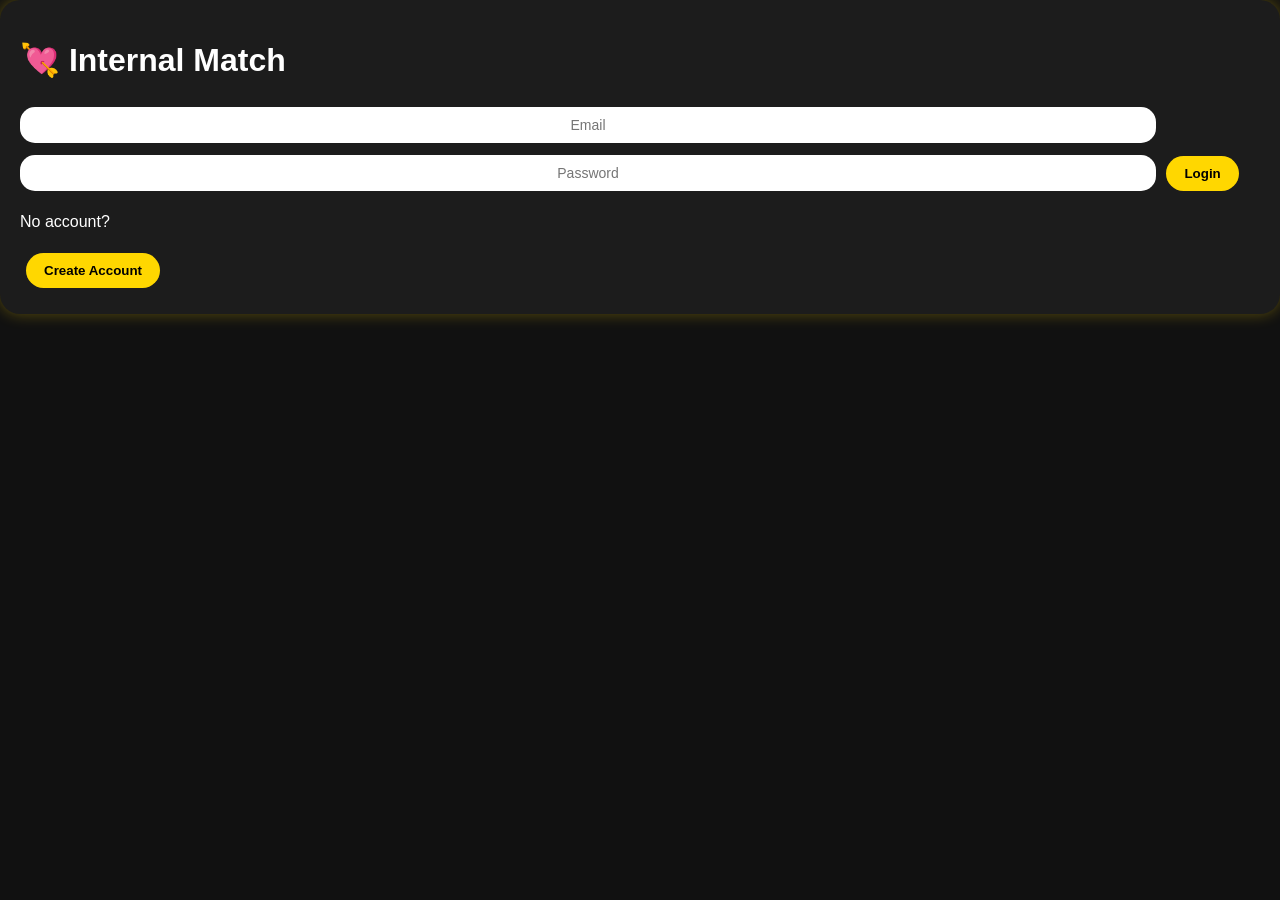
==== index.html @ e92aac55 "Update index.html" ====
<!DOCTYPE html>
<html>
<head>
<meta name="viewport" content="width=device-width, initial-scale=1.0">
<title>Internal Match</title>
<link rel="stylesheet" href="style.css">
</head>

<body>

<div class="card">

<h1>💘 Internal Match</h1>

<input id="email" placeholder="Email">
<input id="password" type="password" placeholder="Password">

<button onclick="login()">Login</button>

<p>No account?</p>

<a href="signup.html">
<button>Create Account</button>
</a>

</div>

<script src="app.js"></script>

</body>
</html>
---- style.css ----
/* Prevent zoom & side scroll */
html, body {
  margin: 0;
  padding: 0;
  overflow-x: hidden;
  font-family: Arial, sans-serif;
  background: #111;
  color: white;
  height: 100%;
}

/* Main content area */
.tab-content {
  min-height: calc(100vh - 80px);
  display: flex;
  justify-content: center;
  align-items: center;
  text-align: center;
  padding: 20px;
  box-sizing: border-box;
}

/* Each tab section */
#profile-tab,
#people-tab,
#liked-tab,
#chats-tab {
  width: 100%;
  max-width: 400px;
}

/* Card style */
.card {
  background: #1c1c1c;
  padding: 20px;
  border-radius: 20px;
  box-shadow: 0 0 15px rgba(255, 215, 0, 0.3);
}

/* Inputs */
input, select {
  width: 90%;
  padding: 10px;
  margin: 6px 0;
  border-radius: 15px;
  border: none;
  text-align: center;
  font-size: 14px;
}

/* Buttons */
button {
  background: gold;
  color: black;
  border: none;
  padding: 10px 18px;
  margin: 6px;
  border-radius: 20px;
  font-weight: bold;
  cursor: pointer;
}

/* Bottom Navigation */
.tab-bar {
  position: fixed;
  bottom: 0;
  left: 0;
  width: 100%;
  height: 70px;
  background: #000;
  display: flex;
  justify-content: space-around;
  align-items: center;
  border-top: 2px solid gold;
  z-index: 1000;
}

.tab-bar button {
  background: none;
  border: none;
  color: gold;
  font-size: 24px;
}

/* ---------------- Chat Styles ---------------- */
#chat-fullscreen {
  display: flex;
  flex-direction: column;
  height: calc(100vh - 80px); /* full height minus bottom nav */
  position: relative; /* for fixed input */
}

/* Chat messages area */
#chat-box {
  flex: 1;
  overflow-y: auto;
  padding: 10px;
  background: #111;
  border-radius: 10px;
  margin-bottom: 60px; /* space for input */
}

/* Chat messages */
.message {
  max-width: 70%;
  margin: 5px;
  padding: 8px 12px;
  border-radius: 15px;
  word-wrap: break-word;
  font-size: 14px;
}

.message.user {
  background: #25D366;
  color: #fff;
  align-self: flex-end;
}

.message.other {
  background: #e5e5e5;
  color: #000;
  align-self: flex-start;
}

/* Chat input container fixed at bottom */
#chat-input-container {
  position: absolute;
  bottom: 0;
  left: 0;
  width: 100%;
  display: flex;
  padding: 10px;
  background: #222;
  box-sizing: border-box;
}

/* Input box */
#chat-input {
  flex: 1;
  padding: 8px 12px;
  border-radius: 20px;
  border: 1px solid #ccc;
  outline: none;
  font-size: 14px;
}

/* Send button */
#chat-send-btn {
  margin-left: 5px;
  padding: 8px 12px;
  border: none;
  background: #25D366;
  color: white;
  border-radius: 50%;
  font-weight: bold;
  cursor: pointer;
}
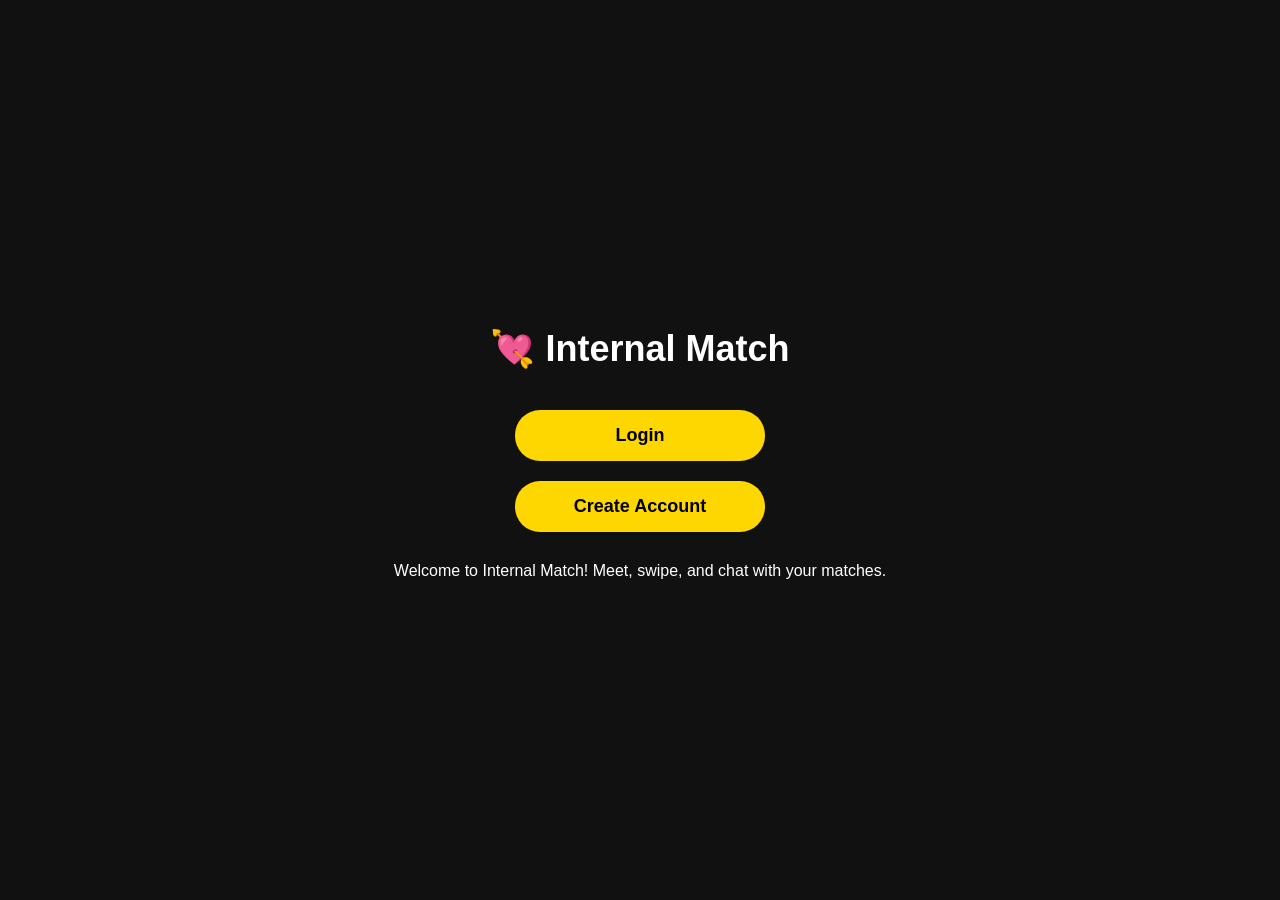
==== commit 5e05b522: "Update index.html" ====
--- a/index.html
+++ b/index.html
@@ -1,31 +1,50 @@
 <!DOCTYPE html>
-<html>
+<html lang="en">
 <head>
-<meta name="viewport" content="width=device-width, initial-scale=1.0">
-<title>Internal Match</title>
-<link rel="stylesheet" href="style.css">
+<meta charset="UTF-8">
+<meta name="viewport" content="width=device-width, initial-scale=1.0, maximum-scale=1.0, user-scalable=no">
+<title>💘 Internal Match</title>
+<style>
+body {
+  margin:0;
+  font-family:Arial;
+  background:#111;
+  color:white;
+  display:flex;
+  justify-content:center;
+  align-items:center;
+  height:100vh;
+  flex-direction:column;
+  text-align:center;
+}
+h1 {
+  font-size:36px;
+  margin-bottom:30px;
+}
+button {
+  background:gold;
+  border:none;
+  padding:15px 40px;
+  border-radius:25px;
+  font-weight:bold;
+  font-size:18px;
+  cursor:pointer;
+  margin:10px;
+  width:70%;
+  max-width:250px;
+  transition:0.2s;
+}
+button:hover {background:#e6c200;}
+p {margin-top:20px;}
+</style>
 </head>
-
 <body>
 
-<div class="card">
+<h1>💘 Internal Match</h1>
+<button onclick="window.location.href='login.html'">Login</button>
+<button onclick="window.location.href='signup.html'">Create Account</button>
 
-<h1>💘 Internal Match</h1>
-
-<input id="email" placeholder="Email">
-<input id="password" type="password" placeholder="Password">
-
-<button onclick="login()">Login</button>
-
-<p>No account?</p>
-
-<a href="signup.html">
-<button>Create Account</button>
-</a>
-
-</div>
-
-<script src="app.js"></script>
+<p>Welcome to Internal Match! Meet, swipe, and chat with your matches.</p>
 
 </body>
 </html>
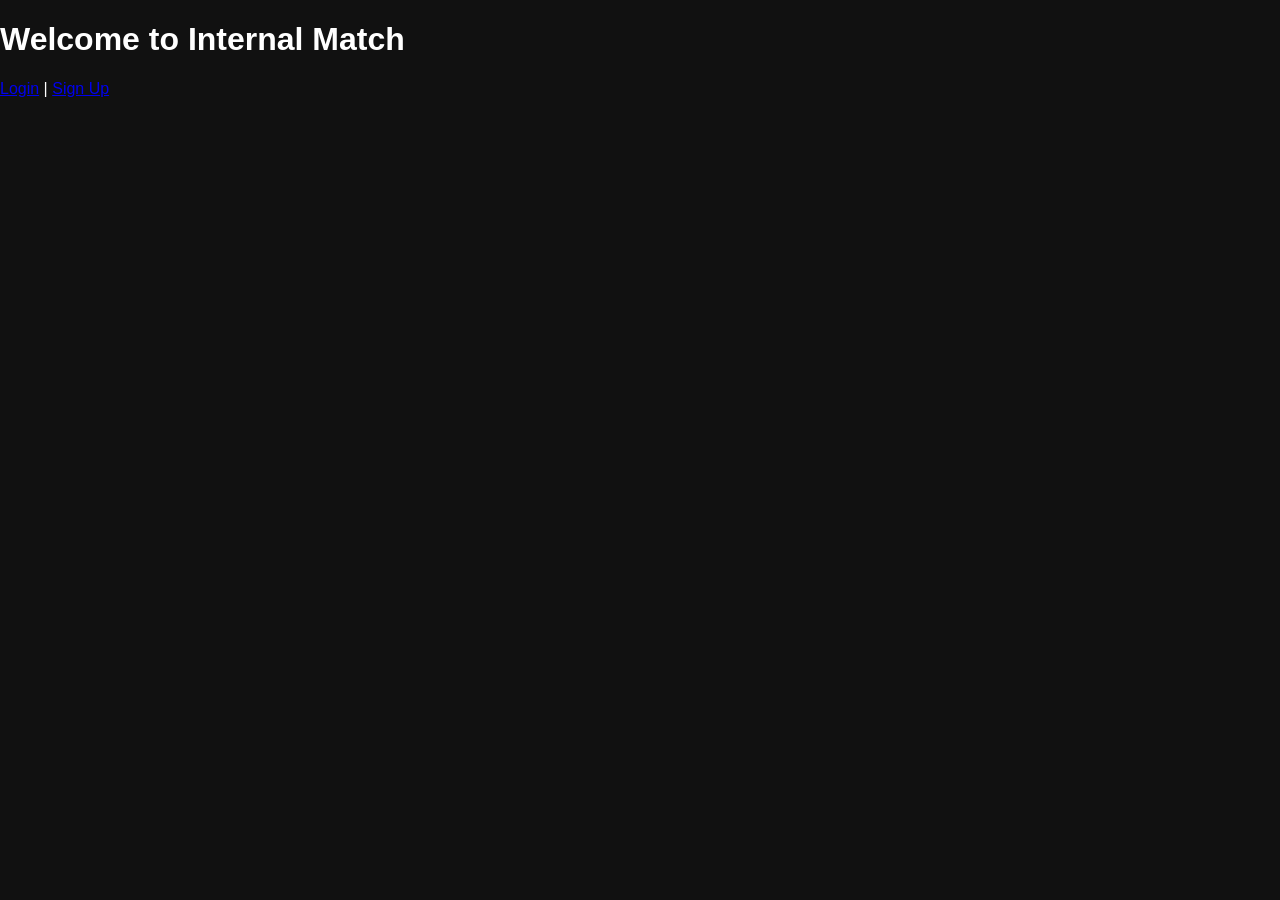
==== commit f7fe0258: "Update index.html" ====
--- a/index.html
+++ b/index.html
@@ -1,50 +1,15 @@
+<!-- index.html -->
+
 <!DOCTYPE html>
 <html lang="en">
 <head>
-<meta charset="UTF-8">
-<meta name="viewport" content="width=device-width, initial-scale=1.0, maximum-scale=1.0, user-scalable=no">
-<title>💘 Internal Match</title>
-<style>
-body {
-  margin:0;
-  font-family:Arial;
-  background:#111;
-  color:white;
-  display:flex;
-  justify-content:center;
-  align-items:center;
-  height:100vh;
-  flex-direction:column;
-  text-align:center;
-}
-h1 {
-  font-size:36px;
-  margin-bottom:30px;
-}
-button {
-  background:gold;
-  border:none;
-  padding:15px 40px;
-  border-radius:25px;
-  font-weight:bold;
-  font-size:18px;
-  cursor:pointer;
-  margin:10px;
-  width:70%;
-  max-width:250px;
-  transition:0.2s;
-}
-button:hover {background:#e6c200;}
-p {margin-top:20px;}
-</style>
+  <meta charset="UTF-8">
+  <meta name="viewport" content="width=device-width, initial-scale=1.0">
+  <title>Home Page</title>
+  <link rel="stylesheet" href="style.css">
 </head>
 <body>
-
-<h1>💘 Internal Match</h1>
-<button onclick="window.location.href='login.html'">Login</button>
-<button onclick="window.location.href='signup.html'">Create Account</button>
-
-<p>Welcome to Internal Match! Meet, swipe, and chat with your matches.</p>
-
+  <h1>Welcome to Internal Match</h1>
+  <a href="login.html">Login</a> | <a href="signup.html">Sign Up</a>
 </body>
 </html>
--- a/style.css
+++ b/style.css
@@ -0,0 +1,33 @@
+body{
+background:#111;
+color:white;
+font-family:Arial;
+margin:0;
+}
+
+.card{
+background:#1c1c1c;
+padding:20px;
+border-radius:20px;
+width:90%;
+max-width:400px;
+margin:100px auto;
+text-align:center;
+}
+
+input{
+width:90%;
+padding:10px;
+margin:8px;
+border-radius:10px;
+border:none;
+}
+
+button{
+background:gold;
+border:none;
+padding:10px 20px;
+border-radius:20px;
+font-weight:bold;
+margin:5px;
+}
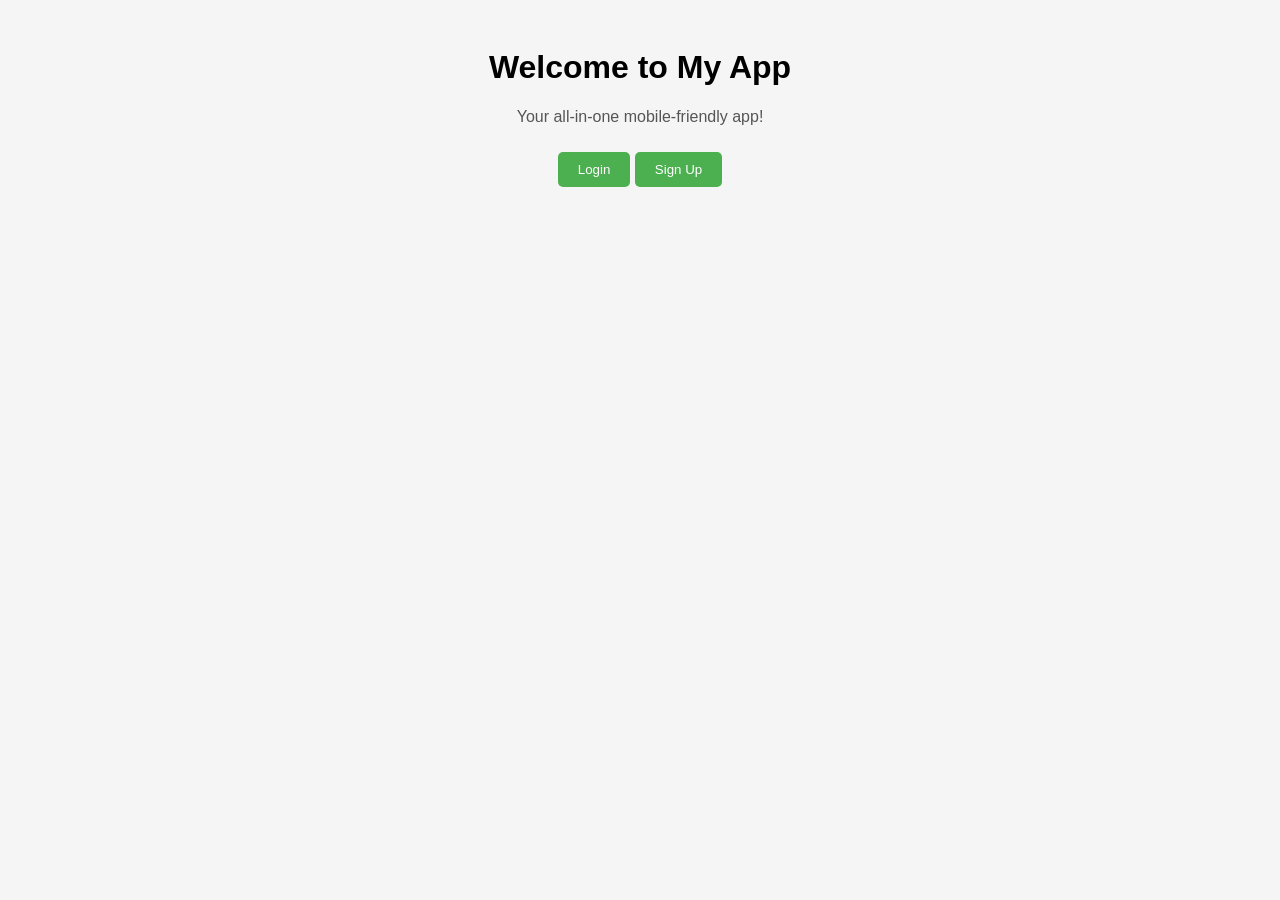
==== commit fcc00358: "Update index.html" ====
--- a/index.html
+++ b/index.html
@@ -1,15 +1,17 @@
-<!-- index.html -->
-
 <!DOCTYPE html>
 <html lang="en">
 <head>
   <meta charset="UTF-8">
   <meta name="viewport" content="width=device-width, initial-scale=1.0">
-  <title>Home Page</title>
+  <title>Welcome</title>
   <link rel="stylesheet" href="style.css">
 </head>
 <body>
-  <h1>Welcome to Internal Match</h1>
-  <a href="login.html">Login</a> | <a href="signup.html">Sign Up</a>
+  <h1>Welcome to My App</h1>
+  <p>Your all-in-one mobile-friendly app!</p>
+  <div class="buttons">
+    <a href="login.html"><button>Login</button></a>
+    <a href="signup.html"><button>Sign Up</button></a>
+  </div>
 </body>
 </html>
--- a/style.css
+++ b/style.css
@@ -1,33 +1,57 @@
-body{
-background:#111;
-color:white;
-font-family:Arial;
-margin:0;
+/* style.css */
+
+body {
+    font-family: Arial, sans-serif;
+    background-color: #f5f5f5;
+    text-align: center;
+    padding: 20px;
 }
 
-.card{
-background:#1c1c1c;
-padding:20px;
-border-radius:20px;
-width:90%;
-max-width:400px;
-margin:100px auto;
-text-align:center;
+h2 {
+    color: #333;
 }
 
-input{
-width:90%;
-padding:10px;
-margin:8px;
-border-radius:10px;
-border:none;
+form {
+    background-color: #fff;
+    padding: 20px;
+    margin: 20px auto;
+    border-radius: 10px;
+    max-width: 350px;
+    box-shadow: 0 2px 5px rgba(0,0,0,0.2);
 }
 
-button{
-background:gold;
-border:none;
-padding:10px 20px;
-border-radius:20px;
-font-weight:bold;
-margin:5px;
+input {
+    width: 90%;
+    padding: 10px;
+    margin: 10px 0;
+    border-radius: 5px;
+    border: 1px solid #ccc;
 }
+
+button {
+    padding: 10px 20px;
+    border: none;
+    background-color: #4CAF50;
+    color: white;
+    border-radius: 5px;
+    cursor: pointer;
+    margin-top: 10px;
+}
+
+button:hover {
+    background-color: #45a049;
+}
+
+a {
+    color: #4CAF50;
+    text-decoration: none;
+}
+
+a:hover {
+    text-decoration: underline;
+}
+
+p {
+    margin-top: 15px;
+    color: #555;
+}
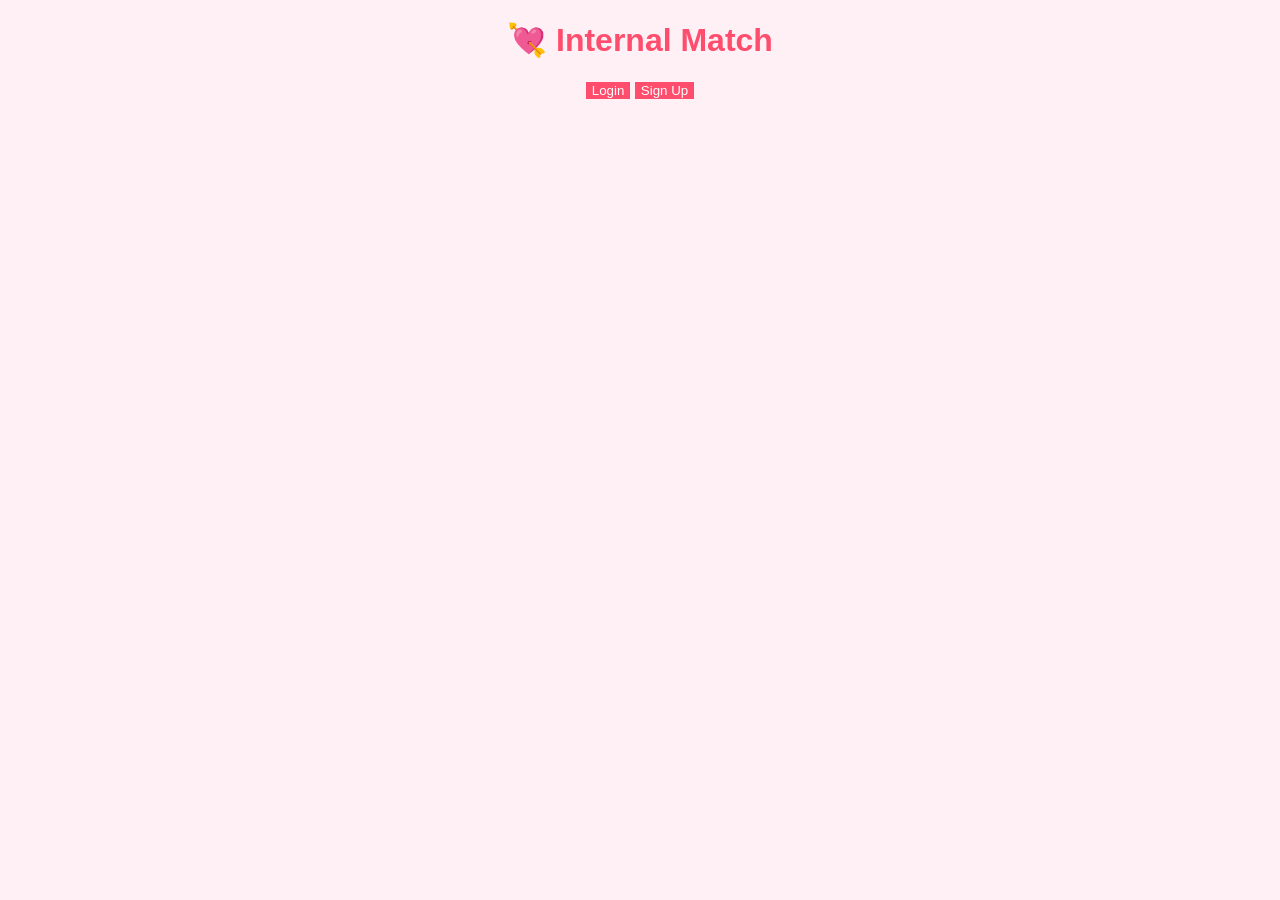
==== commit 9f46e03c: "Update index.html" ====
--- a/index.html
+++ b/index.html
@@ -1,17 +1,16 @@
 <!DOCTYPE html>
 <html lang="en">
 <head>
-  <meta charset="UTF-8">
-  <meta name="viewport" content="width=device-width, initial-scale=1.0">
-  <title>Welcome</title>
-  <link rel="stylesheet" href="style.css">
+<meta charset="UTF-8">
+<meta name="viewport" content="width=device-width, initial-scale=1.0">
+<title>💘 Internal Match</title>
+<link rel="stylesheet" href="style.css">
 </head>
 <body>
-  <h1>Welcome to My App</h1>
-  <p>Your all-in-one mobile-friendly app!</p>
-  <div class="buttons">
-    <a href="login.html"><button>Login</button></a>
-    <a href="signup.html"><button>Sign Up</button></a>
-  </div>
+<h1>💘 Internal Match</h1>
+<div class="buttons">
+  <a href="login.html"><button>Login</button></a>
+  <a href="signup.html"><button>Sign Up</button></a>
+</div>
 </body>
 </html>
--- a/style.css
+++ b/style.css
@@ -1,57 +1,8 @@
-/* style.css */
-
-body {
-    font-family: Arial, sans-serif;
-    background-color: #f5f5f5;
-    text-align: center;
-    padding: 20px;
-}
-
-h2 {
-    color: #333;
-}
-
-form {
-    background-color: #fff;
-    padding: 20px;
-    margin: 20px auto;
-    border-radius: 10px;
-    max-width: 350px;
-    box-shadow: 0 2px 5px rgba(0,0,0,0.2);
-}
-
-input {
-    width: 90%;
-    padding: 10px;
-    margin: 10px 0;
-    border-radius: 5px;
-    border: 1px solid #ccc;
-}
-
-button {
-    padding: 10px 20px;
-    border: none;
-    background-color: #4CAF50;
-    color: white;
-    border-radius: 5px;
-    cursor: pointer;
-    margin-top: 10px;
-}
-
-button:hover {
-    background-color: #45a049;
-}
-
-a {
-    color: #4CAF50;
-    text-decoration: none;
-}
-
-a:hover {
-    text-decoration: underline;
-}
-
-p {
-    margin-top: 15px;
-    color: #555;
-}
+body { font-family: Arial; margin:0; padding-bottom:60px; text-align:center; background:#fff0f6; }
+h1,h2 { color:#ff4d6d; }
+form input,form button { width:80%; padding:10px; margin:10px 0; border-radius:8px; border:1px solid #ccc; }
+button { background:#ff4d6d; color:#fff; border:none; cursor:pointer; }
+button:hover { background:#ff2a5c; }
+.bottom-tabs { position:fixed; bottom:0; left:0; width:100%; height:60px; background:#fff; display:flex; justify-content:space-around; align-items:center; border-top:1px solid #ccc; }
+.bottom-tabs a { text-decoration:none; color:#333; font-size:12px; display:flex; flex-direction:column; align-items:center; }
+.bottom-tabs img { width:24px; height:24px; margin-bottom:2px; }
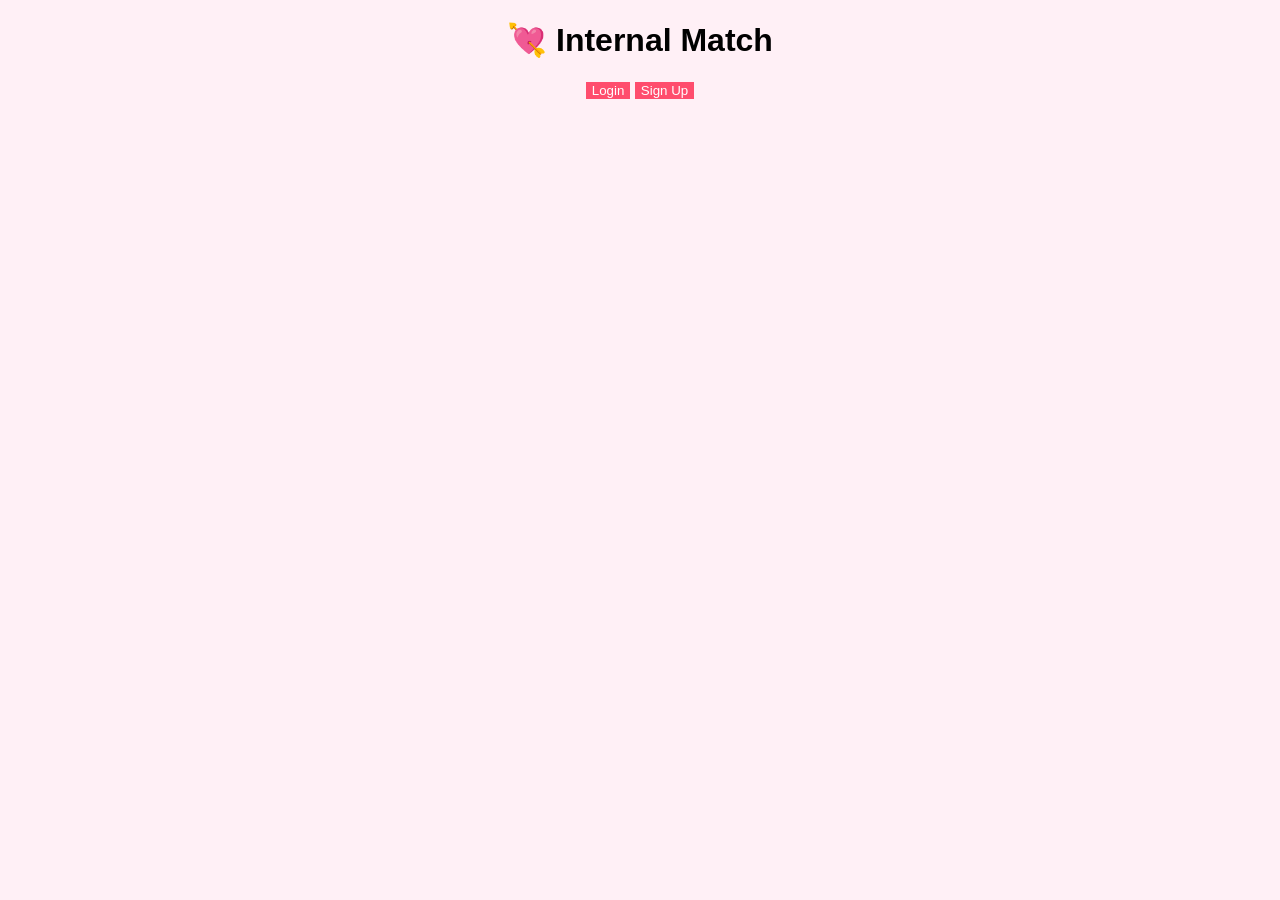
==== commit 4145550c: "Update index.html" ====
--- a/index.html
+++ b/index.html
@@ -1,16 +1,19 @@
 <!DOCTYPE html>
-<html lang="en">
+<html>
 <head>
 <meta charset="UTF-8">
-<meta name="viewport" content="width=device-width, initial-scale=1.0">
 <title>💘 Internal Match</title>
 <link rel="stylesheet" href="style.css">
 </head>
+
 <body>
+
 <h1>💘 Internal Match</h1>
+
 <div class="buttons">
-  <a href="login.html"><button>Login</button></a>
-  <a href="signup.html"><button>Sign Up</button></a>
+<a href="login.html"><button>Login</button></a>
+<a href="signup.html"><button>Sign Up</button></a>
 </div>
+
 </body>
 </html>
--- a/style.css
+++ b/style.css
@@ -1,6 +1,6 @@
-body { font-family: Arial; margin:0; padding-bottom:60px; text-align:center; background:#fff0f6; }
-h1,h2 { color:#ff4d6d; }
-form input,form button { width:80%; padding:10px; margin:10px 0; border-radius:8px; border:1px solid #ccc; }
+body { font-family: Arial, sans-serif; margin:0; padding-bottom:60px; text-align:center; background:#fff0f6; }
+h2 { color:#ff4d6d; }
+form input, form button { width:80%; padding:10px; margin:10px 0; border-radius:8px; border:1px solid #ccc; }
 button { background:#ff4d6d; color:#fff; border:none; cursor:pointer; }
 button:hover { background:#ff2a5c; }
 .bottom-tabs { position:fixed; bottom:0; left:0; width:100%; height:60px; background:#fff; display:flex; justify-content:space-around; align-items:center; border-top:1px solid #ccc; }
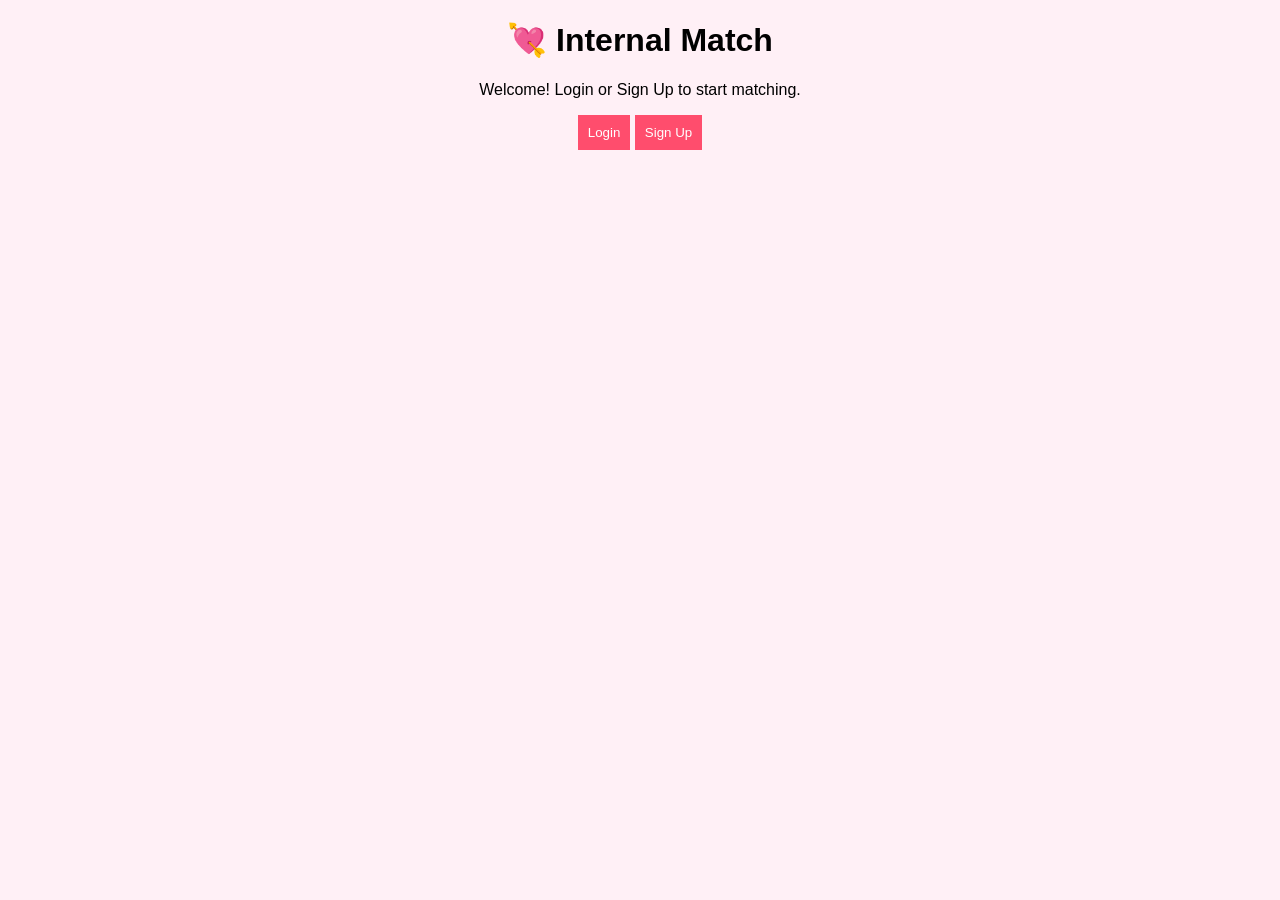
==== commit 69b615e8: "Update index.html" ====
--- a/index.html
+++ b/index.html
@@ -1,18 +1,21 @@
 <!DOCTYPE html>
-<html>
+<html lang="en">
 <head>
 <meta charset="UTF-8">
+<meta name="viewport" content="width=device-width, initial-scale=1.0">
 <title>💘 Internal Match</title>
 <link rel="stylesheet" href="style.css">
 </head>
-
 <body>
 
-<h1>💘 Internal Match</h1>
+<div class="container">
+  <h1>💘 Internal Match</h1>
+  <p>Welcome! Login or Sign Up to start matching.</p>
 
-<div class="buttons">
-<a href="login.html"><button>Login</button></a>
-<a href="signup.html"><button>Sign Up</button></a>
+  <div class="buttons">
+    <a href="login.html"><button class="btn-login">Login</button></a>
+    <a href="signup.html"><button class="btn-signup">Sign Up</button></a>
+  </div>
 </div>
 
 </body>
--- a/style.css
+++ b/style.css
@@ -1,8 +1,20 @@
-body { font-family: Arial, sans-serif; margin:0; padding-bottom:60px; text-align:center; background:#fff0f6; }
-h2 { color:#ff4d6d; }
-form input, form button { width:80%; padding:10px; margin:10px 0; border-radius:8px; border:1px solid #ccc; }
-button { background:#ff4d6d; color:#fff; border:none; cursor:pointer; }
-button:hover { background:#ff2a5c; }
-.bottom-tabs { position:fixed; bottom:0; left:0; width:100%; height:60px; background:#fff; display:flex; justify-content:space-around; align-items:center; border-top:1px solid #ccc; }
-.bottom-tabs a { text-decoration:none; color:#333; font-size:12px; display:flex; flex-direction:column; align-items:center; }
-.bottom-tabs img { width:24px; height:24px; margin-bottom:2px; }
+body{
+font-family:Arial;
+text-align:center;
+background:#fff0f6;
+}
+
+input{
+display:block;
+margin:10px auto;
+padding:10px;
+width:80%;
+}
+
+button{
+padding:10px;
+background:#ff4d6d;
+color:white;
+border:none;
+cursor:pointer;
+}
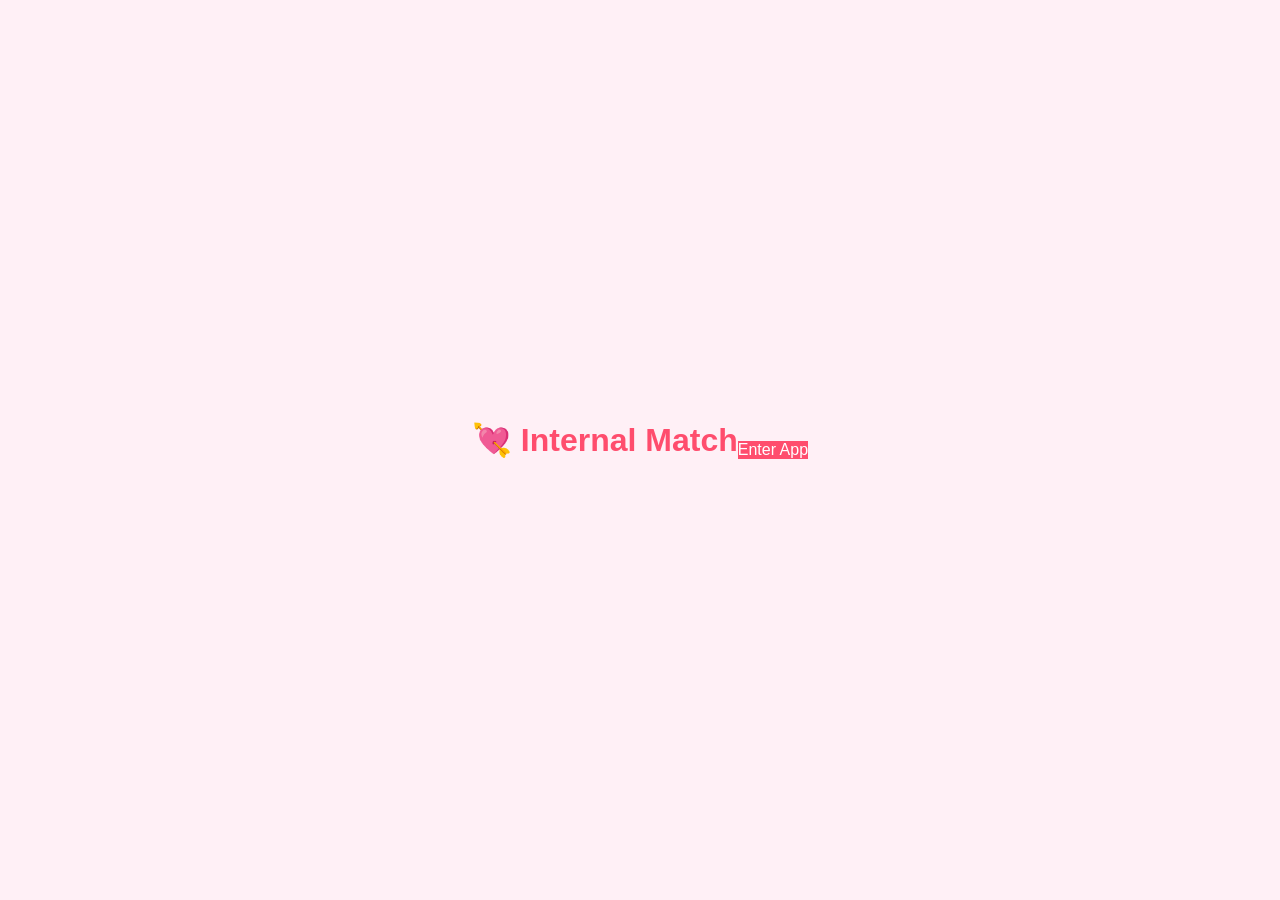
==== commit 25090196: "Update index.html" ====
--- a/index.html
+++ b/index.html
@@ -7,16 +7,9 @@
 <link rel="stylesheet" href="style.css">
 </head>
 <body>
-
-<div class="container">
-  <h1>💘 Internal Match</h1>
-  <p>Welcome! Login or Sign Up to start matching.</p>
-
-  <div class="buttons">
-    <a href="login.html"><button class="btn-login">Login</button></a>
-    <a href="signup.html"><button class="btn-signup">Sign Up</button></a>
-  </div>
+<h1>💘 Internal Match</h1>
+<div class="buttons">
+  <a href="dashboard.html"><button>Enter App</button></a>
 </div>
-
 </body>
 </html>
--- a/style.css
+++ b/style.css
@@ -1,20 +1,104 @@
-body{
-font-family:Arial;
-text-align:center;
-background:#fff0f6;
+/* Reset */
+* {
+  box-sizing: border-box;
+  margin: 0;
+  padding: 0;
+  font-family: Arial, sans-serif;
 }
 
-input{
-display:block;
-margin:10px auto;
-padding:10px;
-width:80%;
+/* Body */
+body {
+  background: #fff0f6;
+  color: #333;
+  display: flex;
+  justify-content: center;
+  align-items: center;
+  min-height: 100vh;
+  text-align: center;
 }
 
-button{
-padding:10px;
-background:#ff4d6d;
-color:white;
-border:none;
-cursor:pointer;
+/* Container */
+.container {
+  width: 90%;
+  max-width: 400px;
+  background: #fff;
+  padding: 30px 20px;
+  border-radius: 15px;
+  box-shadow: 0 8px 25px rgba(0,0,0,0.1);
 }
+
+/* Headings */
+h1, h2 {
+  color: #ff4d6d;
+  margin-bottom: 20px;
+}
+
+/* Paragraph */
+p {
+  margin-bottom: 25px;
+  color: #666;
+}
+
+/* Forms */
+form input, form button {
+  width: 100%;
+  padding: 12px;
+  margin: 10px 0;
+  border-radius: 8px;
+  border: 1px solid #ccc;
+}
+
+/* Buttons */
+button {
+  background: #ff4d6d;
+  color: #fff;
+  border: none;
+  cursor: pointer;
+  font-size: 16px;
+  transition: 0.3s;
+}
+
+button:hover {
+  background: #ff2a5c;
+}
+
+/* Login/SignUp buttons */
+.buttons {
+  display: flex;
+  justify-content: space-between;
+  gap: 10px;
+}
+
+.btn-login, .btn-signup {
+  flex: 1;
+  padding: 12px;
+}
+
+/* Bottom tabs for dashboard */
+.bottom-tabs {
+  position: fixed;
+  bottom: 0;
+  left: 0;
+  width: 100%;
+  height: 60px;
+  background: #fff;
+  display: flex;
+  justify-content: space-around;
+  align-items: center;
+  border-top: 1px solid #ccc;
+}
+
+.bottom-tabs a {
+  text-decoration: none;
+  color: #333;
+  font-size: 12px;
+  display: flex;
+  flex-direction: column;
+  align-items: center;
+}
+
+.bottom-tabs img {
+  width: 24px;
+  height: 24px;
+  margin-bottom: 2px;
+}
